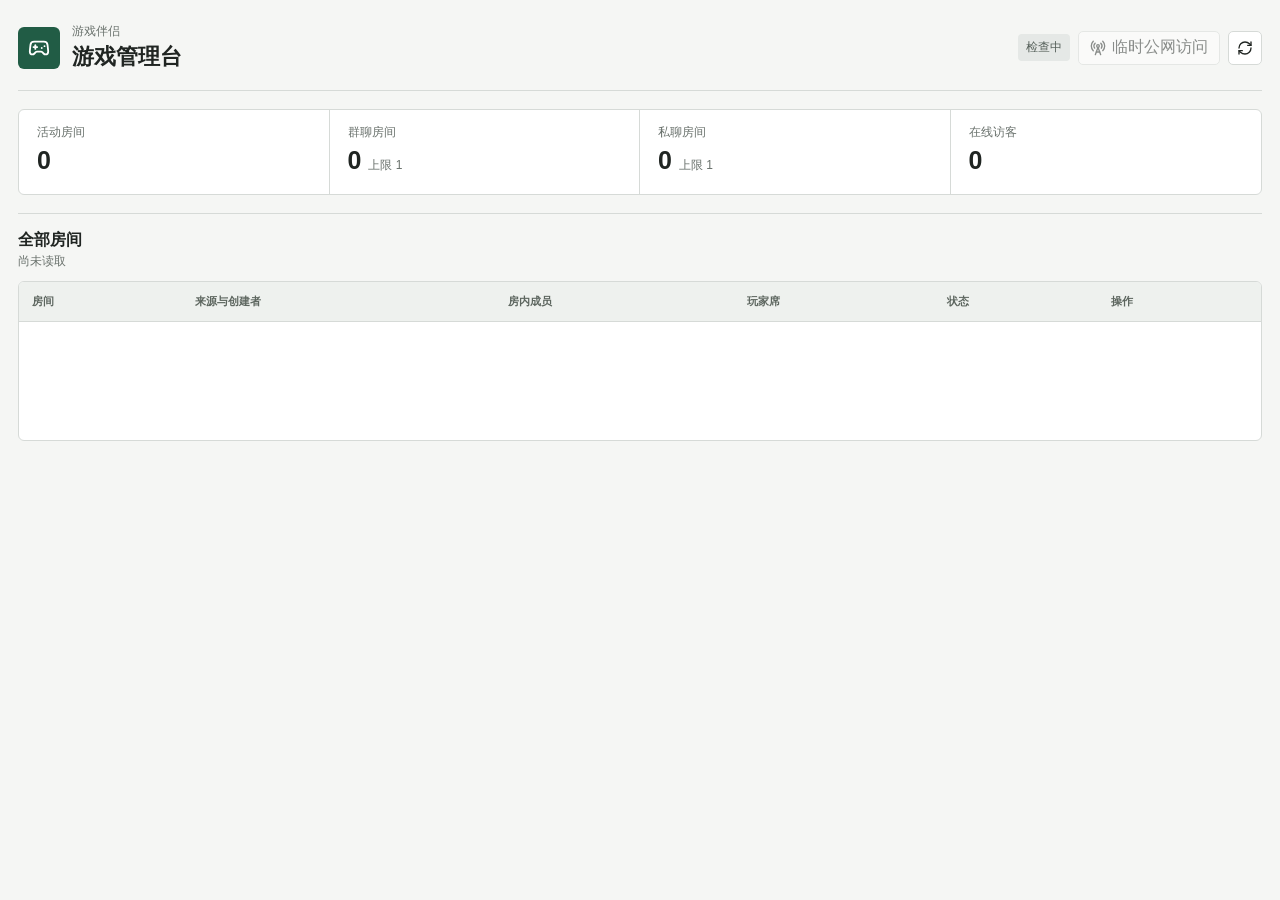
==== pages/游戏管理台/index.html @ ca5e5dfe "feat: add game companion plugin" ====
<!doctype html>
<html lang="zh-CN">
<head>
  <meta charset="utf-8" />
  <meta name="viewport" content="width=device-width, initial-scale=1" />
  <meta name="color-scheme" content="light dark" />
  <title>游戏管理台</title>
  <link rel="stylesheet" href="./manager.css" />
</head>
<body>
  <main class="manager-shell">
    <header class="manager-header">
      <div class="title-group">
        <span class="title-icon"><i data-lucide="gamepad-2"></i></span>
        <div>
          <span class="eyebrow">游戏伴侣</span>
          <h1>游戏管理台</h1>
        </div>
      </div>
      <div class="service-actions">
        <span id="serviceBadge" class="service-badge">检查中</span>
        <button id="tunnelAction" class="secondary-button" type="button" disabled>
          <i data-lucide="radio-tower"></i><span>临时公网访问</span>
        </button>
        <button id="refreshAction" class="icon-button" type="button" title="刷新" aria-label="刷新">
          <i data-lucide="refresh-cw"></i>
        </button>
      </div>
    </header>

    <section class="metrics" aria-label="房间概况">
      <div><span>活动房间</span><strong id="roomCount">0</strong></div>
      <div><span>群聊房间</span><strong id="groupCount">0</strong><small id="groupLimit">上限 1</small></div>
      <div><span>私聊房间</span><strong id="privateCount">0</strong><small id="privateLimit">上限 1</small></div>
      <div><span>在线访客</span><strong id="visitorCount">0</strong></div>
    </section>

    <section class="rooms-section">
      <header class="section-header">
        <div>
          <h2>全部房间</h2>
          <span id="lastUpdated">尚未读取</span>
        </div>
        <span id="tunnelUrl" class="tunnel-url"></span>
      </header>
      <div class="table-wrap">
        <table>
          <thead>
            <tr>
              <th>房间</th>
              <th>来源与创建者</th>
              <th>房内成员</th>
              <th>玩家席</th>
              <th>状态</th>
              <th class="actions-column">操作</th>
            </tr>
          </thead>
          <tbody id="roomsBody"></tbody>
        </table>
        <div id="emptyState" class="empty-state" hidden>
          <i data-lucide="inbox"></i>
          <strong>当前没有活动房间</strong>
        </div>
      </div>
    </section>
  </main>

  <dialog id="assignDialog">
    <form method="dialog" id="assignForm">
      <header>
        <div>
          <span class="eyebrow">安排玩家</span>
          <h2 id="assignRoomLabel">房间</h2>
        </div>
        <button class="icon-button" value="cancel" type="submit" title="关闭" aria-label="关闭">
          <i data-lucide="x"></i>
        </button>
      </header>
      <input id="assignRoomId" type="hidden" />
      <label>
        <span>房间序号</span>
        <select id="assignVisitor" required></select>
      </label>
      <label>
        <span>玩家 QQ 号</span>
        <input id="assignQq" type="text" inputmode="numeric" pattern="[0-9]+" autocomplete="off" required />
      </label>
      <footer>
        <button class="secondary-button" value="cancel" type="submit">取消</button>
        <button id="confirmAssign" class="primary-button" value="default" type="button">
          <i data-lucide="user-check"></i><span>确认安排</span>
        </button>
      </footer>
    </form>
  </dialog>

  <div id="toast" class="toast" hidden role="status"></div>
  <script src="./lucide.min.js"></script>
  <script src="./manager.js"></script>
</body>
</html>
---- pages/游戏管理台/manager.css ----
:root {
  color-scheme: light dark;
  font-family: Inter, "Noto Sans SC", "Microsoft YaHei", sans-serif;
  letter-spacing: 0;
  --bg: #f5f6f4;
  --surface: #ffffff;
  --text: #202522;
  --muted: #69716c;
  --line: #d6dad7;
  --green: #215c45;
  --green-soft: #e8f0eb;
  --red: #a4493f;
  --red-soft: #f6e9e7;
}

* { box-sizing: border-box; }
body { margin: 0; min-height: 100vh; background: var(--bg); color: var(--text); }
button, input, select { font: inherit; letter-spacing: 0; }
button { cursor: pointer; }
button:disabled { cursor: not-allowed; opacity: .5; }

.manager-shell { width: min(1280px, calc(100% - 36px)); margin: 0 auto; padding: 24px 0 42px; }
.manager-header, .title-group, .service-actions, .section-header, dialog header, dialog footer {
  display: flex;
  align-items: center;
}
.manager-header { justify-content: space-between; gap: 20px; padding-bottom: 18px; border-bottom: 1px solid var(--line); }
.title-group { gap: 12px; }
.title-icon { width: 42px; height: 42px; display: grid; place-items: center; border-radius: 6px; background: var(--green); color: #fff; }
.title-icon svg { width: 22px; }
.eyebrow { display: block; color: var(--muted); font-size: 12px; line-height: 1.3; }
h1 { margin: 2px 0 0; font-size: 22px; }
h2 { margin: 0; font-size: 16px; }
.service-actions { gap: 8px; }
.service-badge { padding: 5px 8px; border-radius: 4px; background: #e5e8e6; color: #56605a; font-size: 12px; }
.service-badge.online { background: var(--green-soft); color: var(--green); }
.service-badge.error { background: var(--red-soft); color: var(--red); }
.icon-button, .secondary-button, .primary-button, .danger-button, .row-button {
  display: inline-flex;
  align-items: center;
  justify-content: center;
  gap: 6px;
  min-height: 34px;
  border-radius: 5px;
}
.icon-button { width: 34px; border: 1px solid var(--line); background: var(--surface); color: var(--text); }
.icon-button svg, .secondary-button svg, .primary-button svg, .row-button svg { width: 16px; }
.secondary-button { padding: 0 11px; border: 1px solid var(--line); background: var(--surface); color: var(--text); }
.primary-button { padding: 0 13px; border: 1px solid var(--green); background: var(--green); color: #fff; }
.danger-button { padding: 0 10px; border: 1px solid #dbb4ae; background: var(--red-soft); color: var(--red); }

.metrics { display: grid; grid-template-columns: repeat(4, 1fr); border: 1px solid var(--line); border-radius: 6px; background: var(--surface); margin: 18px 0; }
.metrics div { min-height: 84px; padding: 14px 18px; border-right: 1px solid var(--line); }
.metrics div:last-child { border: 0; }
.metrics span, .metrics small { display: block; color: var(--muted); font-size: 12px; }
.metrics strong { display: inline-block; margin: 5px 7px 0 0; font-size: 25px; }
.metrics small { display: inline; }

.rooms-section { border-top: 1px solid var(--line); padding-top: 16px; }
.section-header { justify-content: space-between; gap: 18px; margin-bottom: 11px; }
.section-header span { color: var(--muted); font-size: 12px; }
.tunnel-url { max-width: 48%; overflow: hidden; text-overflow: ellipsis; white-space: nowrap; font-family: ui-monospace, monospace; }
.table-wrap { position: relative; min-height: 160px; overflow-x: auto; border: 1px solid var(--line); border-radius: 6px; background: var(--surface); }
table { width: 100%; min-width: 980px; border-collapse: collapse; }
th, td { padding: 12px 13px; border-bottom: 1px solid var(--line); text-align: left; vertical-align: top; font-size: 13px; }
th { background: #eef1ee; color: #5d665f; font-size: 11px; font-weight: 650; }
tbody tr:last-child td { border-bottom: 0; }
td strong, td small { display: block; }
td small { margin-top: 3px; color: var(--muted); }
.room-code { font-family: ui-monospace, monospace; color: #8d3b32; }
.visitor-list { display: flex; flex-wrap: wrap; gap: 5px; max-width: 260px; }
.visitor { display: inline-flex; align-items: center; gap: 4px; padding: 4px 6px; border-radius: 4px; background: #ecefed; color: #505953; font-size: 11px; }
.visitor.player { background: #f8eadc; color: #8c4616; }
.visitor i { width: 6px; height: 6px; border-radius: 50%; background: #9aa29c; }
.visitor.online i { background: #2b8a5b; }
.visitor-kick { width: 18px; height: 18px; display: grid; place-items: center; margin-left: 2px; border: 0; border-radius: 3px; background: transparent; color: inherit; }
.visitor-kick:hover { background: rgba(0, 0, 0, .08); }
.visitor-kick i, .visitor-kick svg { width: 12px; height: 12px; border-radius: 0; background: none; }
.status { display: inline-block; padding: 4px 6px; border-radius: 4px; background: #ecefed; font-size: 11px; }
.status.active { background: var(--green-soft); color: var(--green); }
.status.finished { background: #f8eadc; color: #8c4616; }
.row-actions { display: flex; flex-wrap: wrap; gap: 5px; min-width: 190px; }
.row-button { width: 30px; min-height: 30px; border: 1px solid var(--line); background: var(--surface); color: var(--text); }
.row-button.danger { border-color: #dbb4ae; color: var(--red); }
.empty-state { min-height: 158px; display: grid; place-content: center; justify-items: center; gap: 8px; color: var(--muted); }
.empty-state[hidden] { display: none; }
.empty-state svg { width: 28px; }

dialog { width: min(430px, calc(100% - 28px)); border: 1px solid var(--line); border-radius: 7px; padding: 0; background: var(--surface); color: var(--text); box-shadow: 0 18px 50px rgba(0,0,0,.22); }
dialog::backdrop { background: rgba(21, 26, 23, .48); }
dialog form { padding: 18px; }
dialog header { justify-content: space-between; margin-bottom: 16px; }
dialog label { display: grid; gap: 6px; margin-top: 12px; color: var(--muted); font-size: 12px; }
dialog input, dialog select { width: 100%; min-height: 40px; border: 1px solid var(--line); border-radius: 5px; padding: 0 10px; background: var(--surface); color: var(--text); }
dialog footer { justify-content: flex-end; gap: 8px; margin-top: 20px; }
.toast { position: fixed; left: 50%; bottom: 22px; transform: translateX(-50%); max-width: min(440px, calc(100% - 28px)); padding: 10px 14px; border-radius: 6px; background: #202522; color: #fff; font-size: 13px; box-shadow: 0 8px 24px rgba(0,0,0,.2); z-index: 20; }

@media (prefers-color-scheme: dark) {
  :root { --bg: #1e211f; --surface: #282c29; --text: #edf0ed; --muted: #a9b0ab; --line: #414742; --green: #60b58d; --green-soft: #263f34; --red: #e08a80; --red-soft: #442f2d; }
  th { background: #303531; }
  .service-badge, .visitor, .status { background: #343a35; }
  .icon-button, .secondary-button, .row-button { background: #282c29; }
}

@media (max-width: 720px) {
  .manager-shell { width: calc(100% - 20px); padding-top: 14px; }
  .manager-header { align-items: flex-start; }
  .service-actions { flex-wrap: wrap; justify-content: flex-end; }
  .service-badge { order: 3; }
  .metrics { grid-template-columns: repeat(2, 1fr); }
  .metrics div:nth-child(2) { border-right: 0; }
  .metrics div:nth-child(-n+2) { border-bottom: 1px solid var(--line); }
  .section-header { align-items: flex-start; }
  .tunnel-url { max-width: 42%; }
}
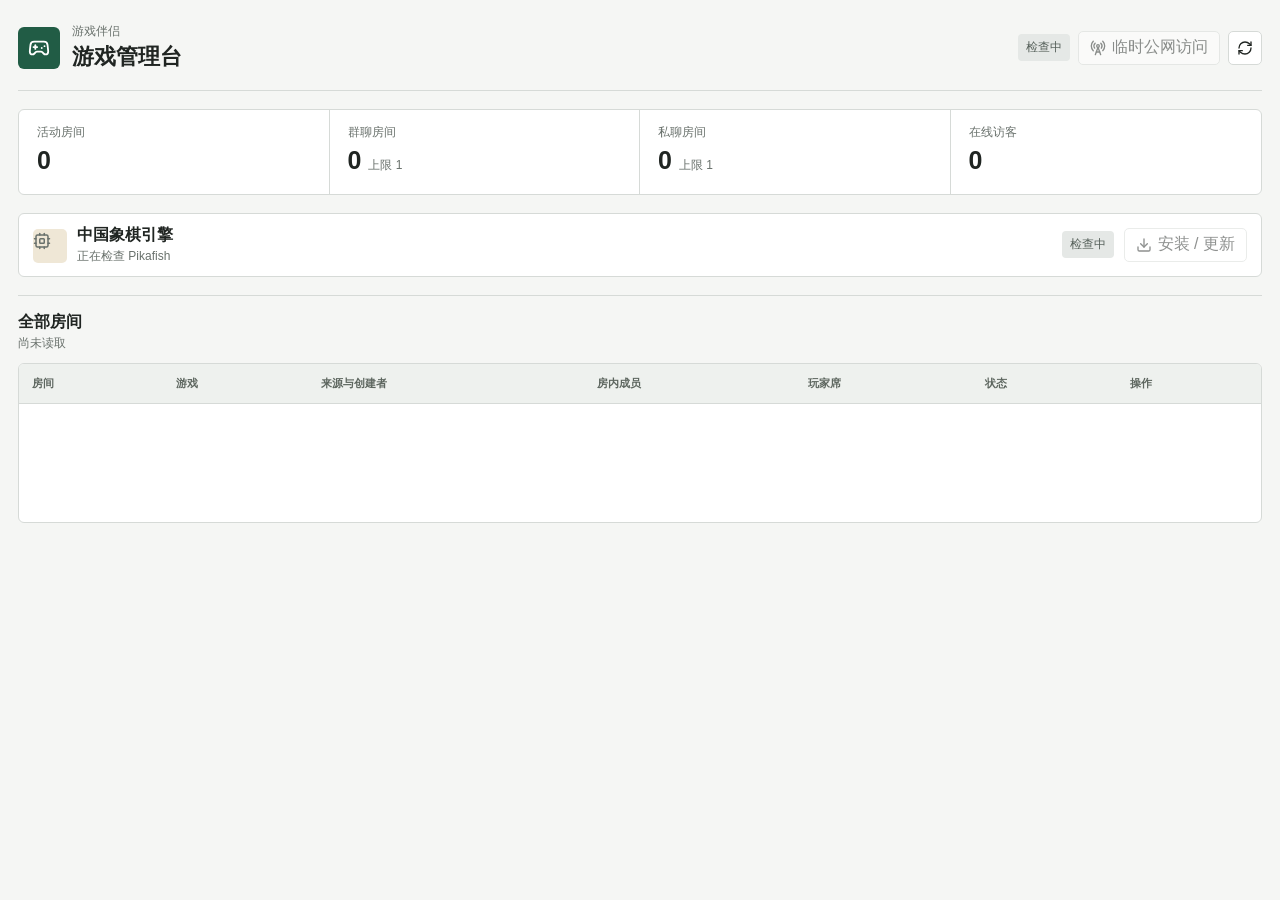
==== commit a5d5eac5: "feat: add xiangqi game mode" ====
--- a/pages/游戏管理台/index.html
+++ b/pages/游戏管理台/index.html
@@ -35,6 +35,22 @@
       <div><span>在线访客</span><strong id="visitorCount">0</strong></div>
     </section>
 
+    <section class="engine-bar" aria-label="中国象棋引擎">
+      <div class="engine-identity">
+        <span class="engine-icon"><i data-lucide="cpu"></i></span>
+        <div>
+          <strong>中国象棋引擎</strong>
+          <span id="engineDetail">正在检查 Pikafish</span>
+        </div>
+      </div>
+      <div class="engine-actions">
+        <span id="engineBadge" class="service-badge">检查中</span>
+        <button id="engineAction" class="secondary-button" type="button" disabled>
+          <i data-lucide="download"></i><span>安装 / 更新</span>
+        </button>
+      </div>
+    </section>
+
     <section class="rooms-section">
       <header class="section-header">
         <div>
@@ -48,6 +64,7 @@
           <thead>
             <tr>
               <th>房间</th>
+              <th>游戏</th>
               <th>来源与创建者</th>
               <th>房内成员</th>
               <th>玩家席</th>
@@ -99,4 +116,3 @@
   <script src="./manager.js"></script>
 </body>
 </html>
-
--- a/pages/游戏管理台/manager.css
+++ b/pages/游戏管理台/manager.css
@@ -20,7 +20,8 @@
 button:disabled { cursor: not-allowed; opacity: .5; }
 
 .manager-shell { width: min(1280px, calc(100% - 36px)); margin: 0 auto; padding: 24px 0 42px; }
-.manager-header, .title-group, .service-actions, .section-header, dialog header, dialog footer {
+.manager-header, .title-group, .service-actions, .section-header, dialog header, dialog footer,
+.engine-bar, .engine-identity, .engine-actions {
   display: flex;
   align-items: center;
 }
@@ -56,12 +57,19 @@
 .metrics strong { display: inline-block; margin: 5px 7px 0 0; font-size: 25px; }
 .metrics small { display: inline; }
 
+.engine-bar { justify-content: space-between; gap: 18px; min-height: 64px; margin-bottom: 18px; padding: 10px 14px; border: 1px solid var(--line); border-radius: 6px; background: var(--surface); }
+.engine-identity, .engine-actions { gap: 10px; min-width: 0; }
+.engine-icon { width: 34px; height: 34px; display: grid; flex: 0 0 auto; place-items: center; border-radius: 5px; background: #efe7d6; color: #6d4a27; }
+.engine-icon svg { width: 18px; }
+.engine-identity strong, .engine-identity span { display: block; }
+.engine-identity span { max-width: 680px; margin-top: 2px; overflow: hidden; color: var(--muted); font-size: 12px; text-overflow: ellipsis; white-space: nowrap; }
+
 .rooms-section { border-top: 1px solid var(--line); padding-top: 16px; }
 .section-header { justify-content: space-between; gap: 18px; margin-bottom: 11px; }
 .section-header span { color: var(--muted); font-size: 12px; }
 .tunnel-url { max-width: 48%; overflow: hidden; text-overflow: ellipsis; white-space: nowrap; font-family: ui-monospace, monospace; }
 .table-wrap { position: relative; min-height: 160px; overflow-x: auto; border: 1px solid var(--line); border-radius: 6px; background: var(--surface); }
-table { width: 100%; min-width: 980px; border-collapse: collapse; }
+table { width: 100%; min-width: 1100px; border-collapse: collapse; }
 th, td { padding: 12px 13px; border-bottom: 1px solid var(--line); text-align: left; vertical-align: top; font-size: 13px; }
 th { background: #eef1ee; color: #5d665f; font-size: 11px; font-weight: 650; }
 tbody tr:last-child td { border-bottom: 0; }
@@ -82,6 +90,7 @@
 .row-actions { display: flex; flex-wrap: wrap; gap: 5px; min-width: 190px; }
 .row-button { width: 30px; min-height: 30px; border: 1px solid var(--line); background: var(--surface); color: var(--text); }
 .row-button.danger { border-color: #dbb4ae; color: var(--red); }
+.game-select { min-height: 30px; border: 1px solid var(--line); border-radius: 5px; padding: 0 25px 0 7px; background: var(--surface); color: var(--text); font-size: 12px; }
 .empty-state { min-height: 158px; display: grid; place-content: center; justify-items: center; gap: 8px; color: var(--muted); }
 .empty-state[hidden] { display: none; }
 .empty-state svg { width: 28px; }
@@ -112,4 +121,6 @@
   .metrics div:nth-child(-n+2) { border-bottom: 1px solid var(--line); }
   .section-header { align-items: flex-start; }
   .tunnel-url { max-width: 42%; }
+  .engine-bar { align-items: flex-start; }
+  .engine-actions { flex-wrap: wrap; justify-content: flex-end; }
 }
